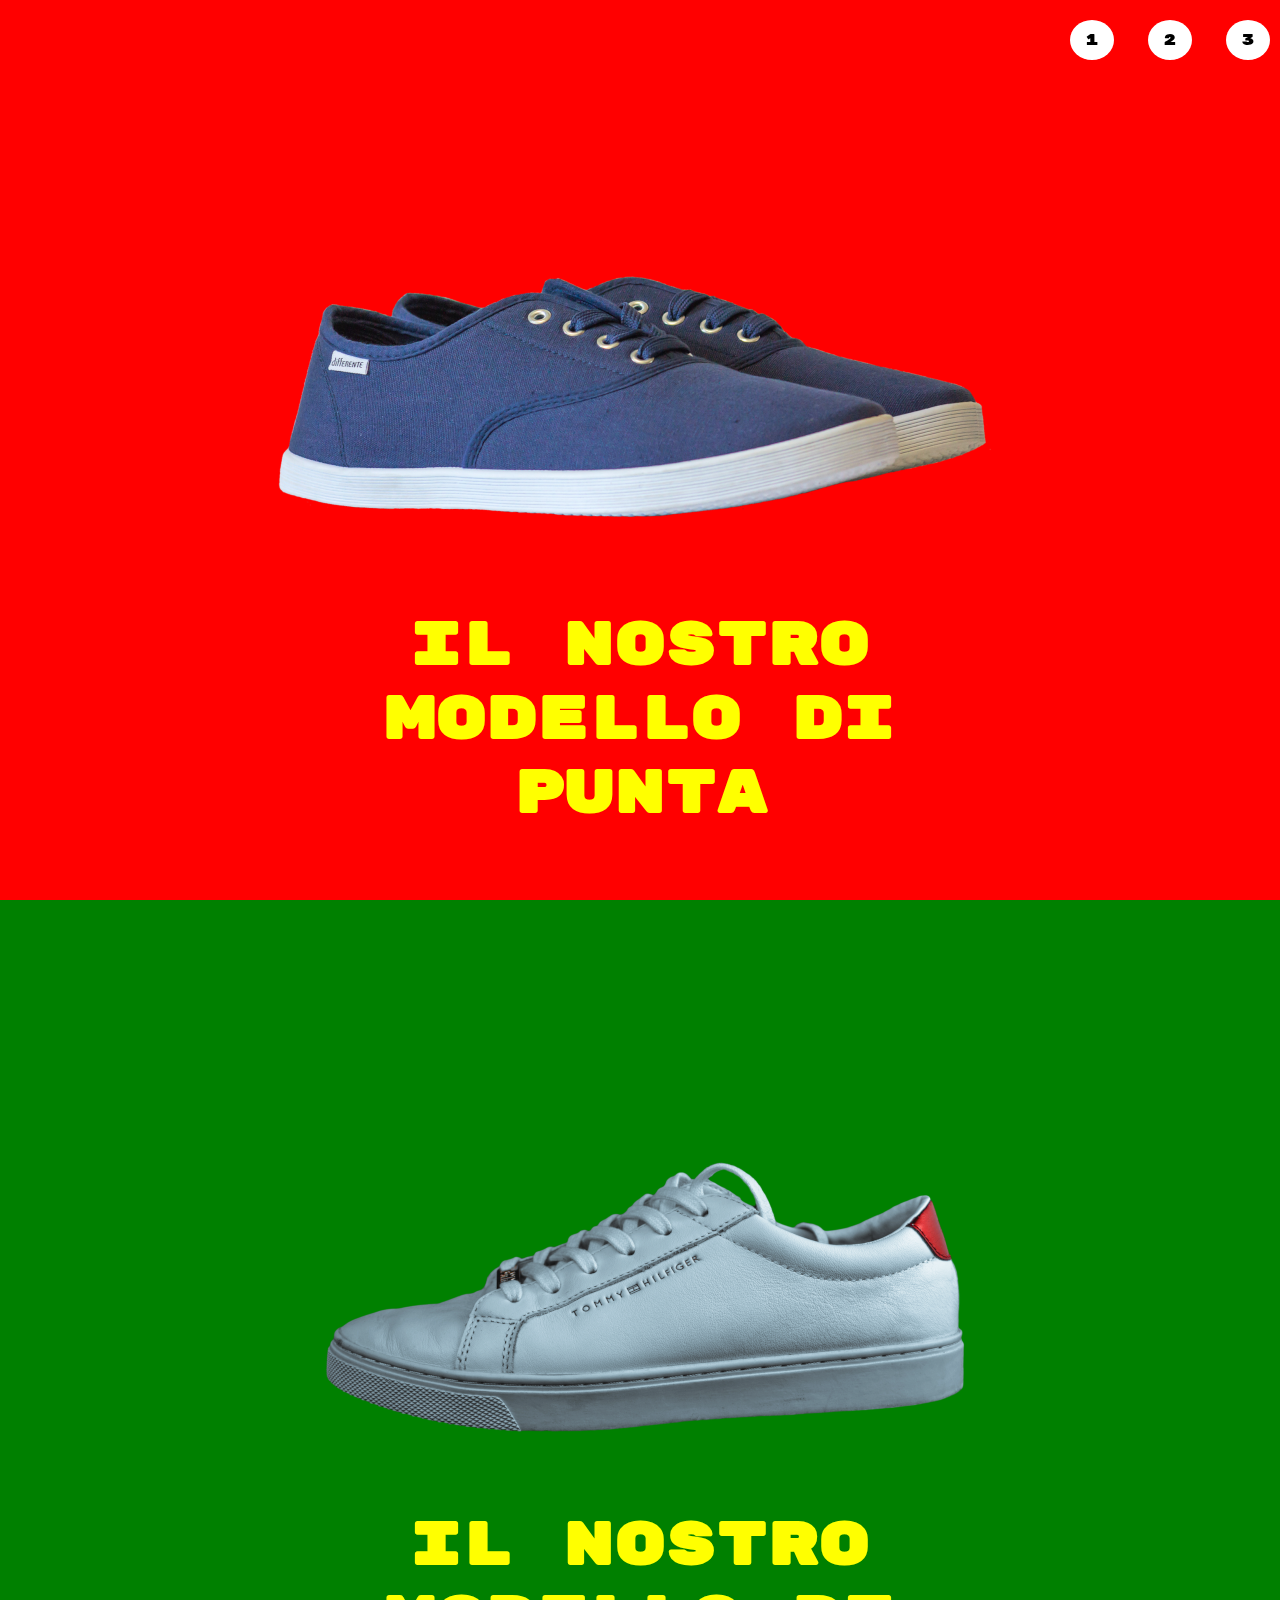
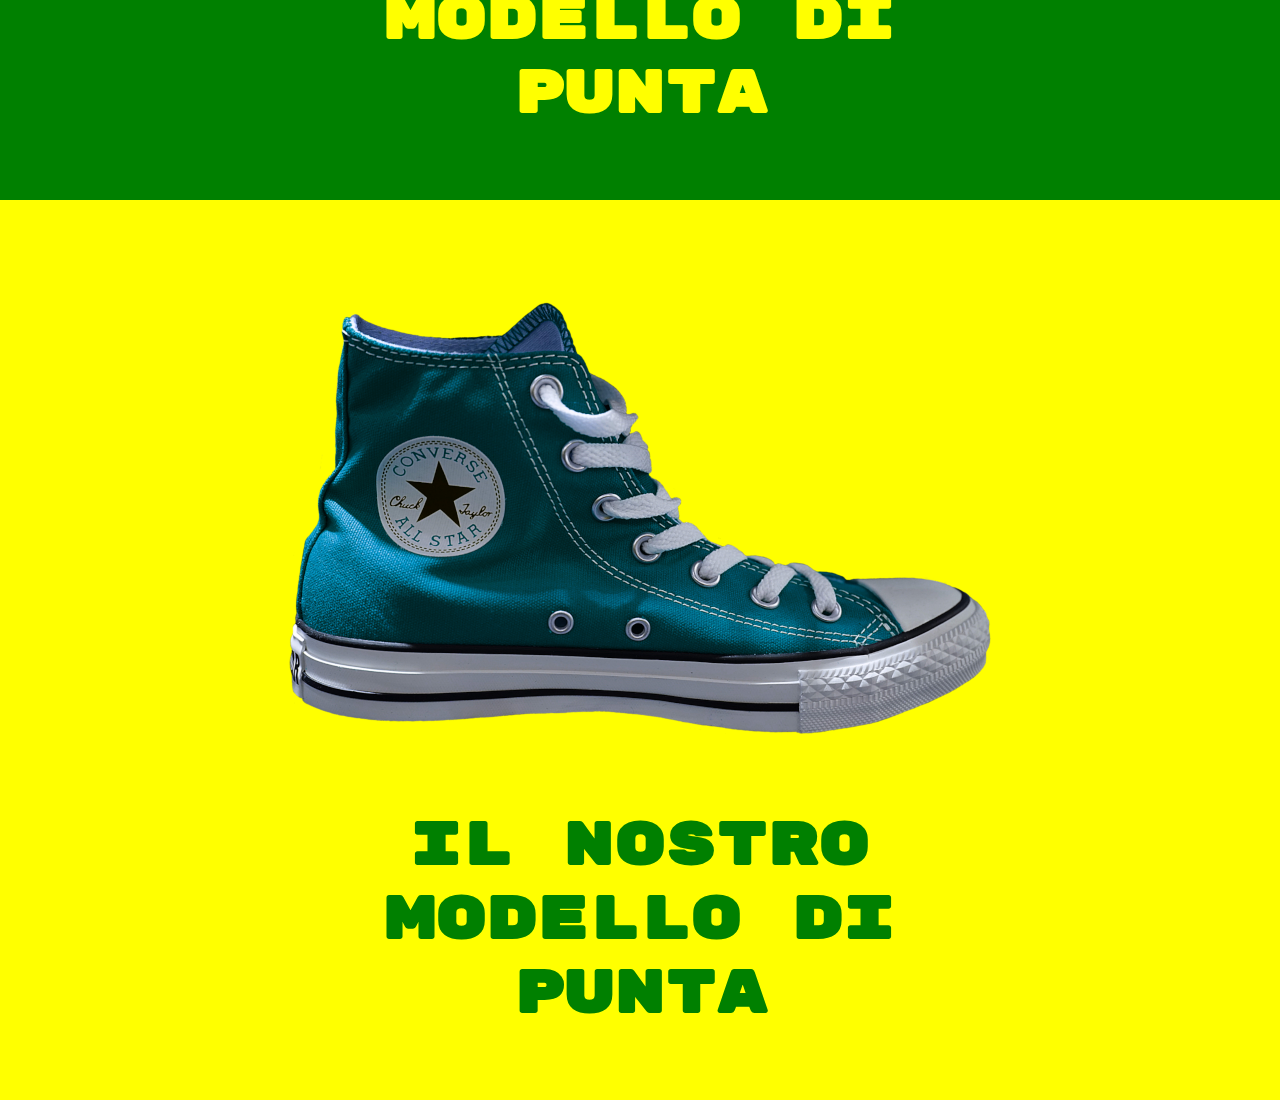
==== bonus/index.html @ 5eb23bd4 "bonus done" ====
<!DOCTYPE html>
<html lang="en">
<head>
    <meta charset="UTF-8">
    <meta http-equiv="X-UA-Compatible" content="IE=edge">
    <meta name="viewport" content="width=device-width, initial-scale=1.0">
    <title>Document</title>
    <link rel="stylesheet" href="./css/style.css">
    <link rel="preconnect" href="https://fonts.googleapis.com">
    <link rel="preconnect" href="https://fonts.gstatic.com" crossorigin>
    <link href="https://fonts.googleapis.com/css2?family=Rubik+Mono+One&display=swap" rel="stylesheet">
</head>
<body>
    <header>
        <nav>
            <a href="#1st-shoes">1</a>
            <a href="#2nd-shoes">2</a>
            <a href="#3rd-shoes">3</a>
        </nav>
    </header>
    <main>
        <div class="box red" id="1st-shoes">
            <div class="content">
                <img src="./img/01.png" alt="Scarpe-1">
                <h2>IL NOSTRO MODELLO DI PUNTA</h2>
            </div>
        </div>
        <div class="box green" id="2nd-shoes">
            <div class="content">
                <img src="./img/02.png" alt="Scarpe-2">
                <h2>IL NOSTRO MODELLO DI PUNTA</h2>
            </div>
        </div>
        <div class="box yellow" id="3rd-shoes">
            <div class="content">
                <img src="./img/03.png" alt="Scarpe-3">
                <h2>IL NOSTRO MODELLO DI PUNTA</h2>
            </div>
        </div>
    </main>
</body>
</html>
---- bonus/css/style.css ----
*{
    margin: 0;
    padding: 0;
    box-sizing: border-box;
}

body{
    font-family: 'Rubik Mono One', sans-serif;
}

/* bonus */

html{
    scroll-behavior: smooth;
}

/* box */

.box{
    width: 100%;
    height: 100vh;
    position: relative;
}

.red{
    background-color: red;
    color: yellow;
}

.green{
    background-color: green;
    color: yellow;
}

.yellow{
    background-color: yellow;
    color: green;
}

/* content */

.content{
    position: absolute;
    left: 50%;
    top: 50%;
    transform: translate(-50%, -50%);
}

.content>h2{
    font-size: 60px;
    text-align: center;
}

/* bonus */

/* header */

nav{
    position: fixed;
    left: 0;
    right: 0;
    top: 0;
    z-index: 20;
    text-align: end;
    padding:30px 0 ;
}

nav>a{
    text-decoration: none;
    color: black;
    background-color: white;
    border-radius: 50%;
    padding: 10px 15px;
    margin: 0 10px

}
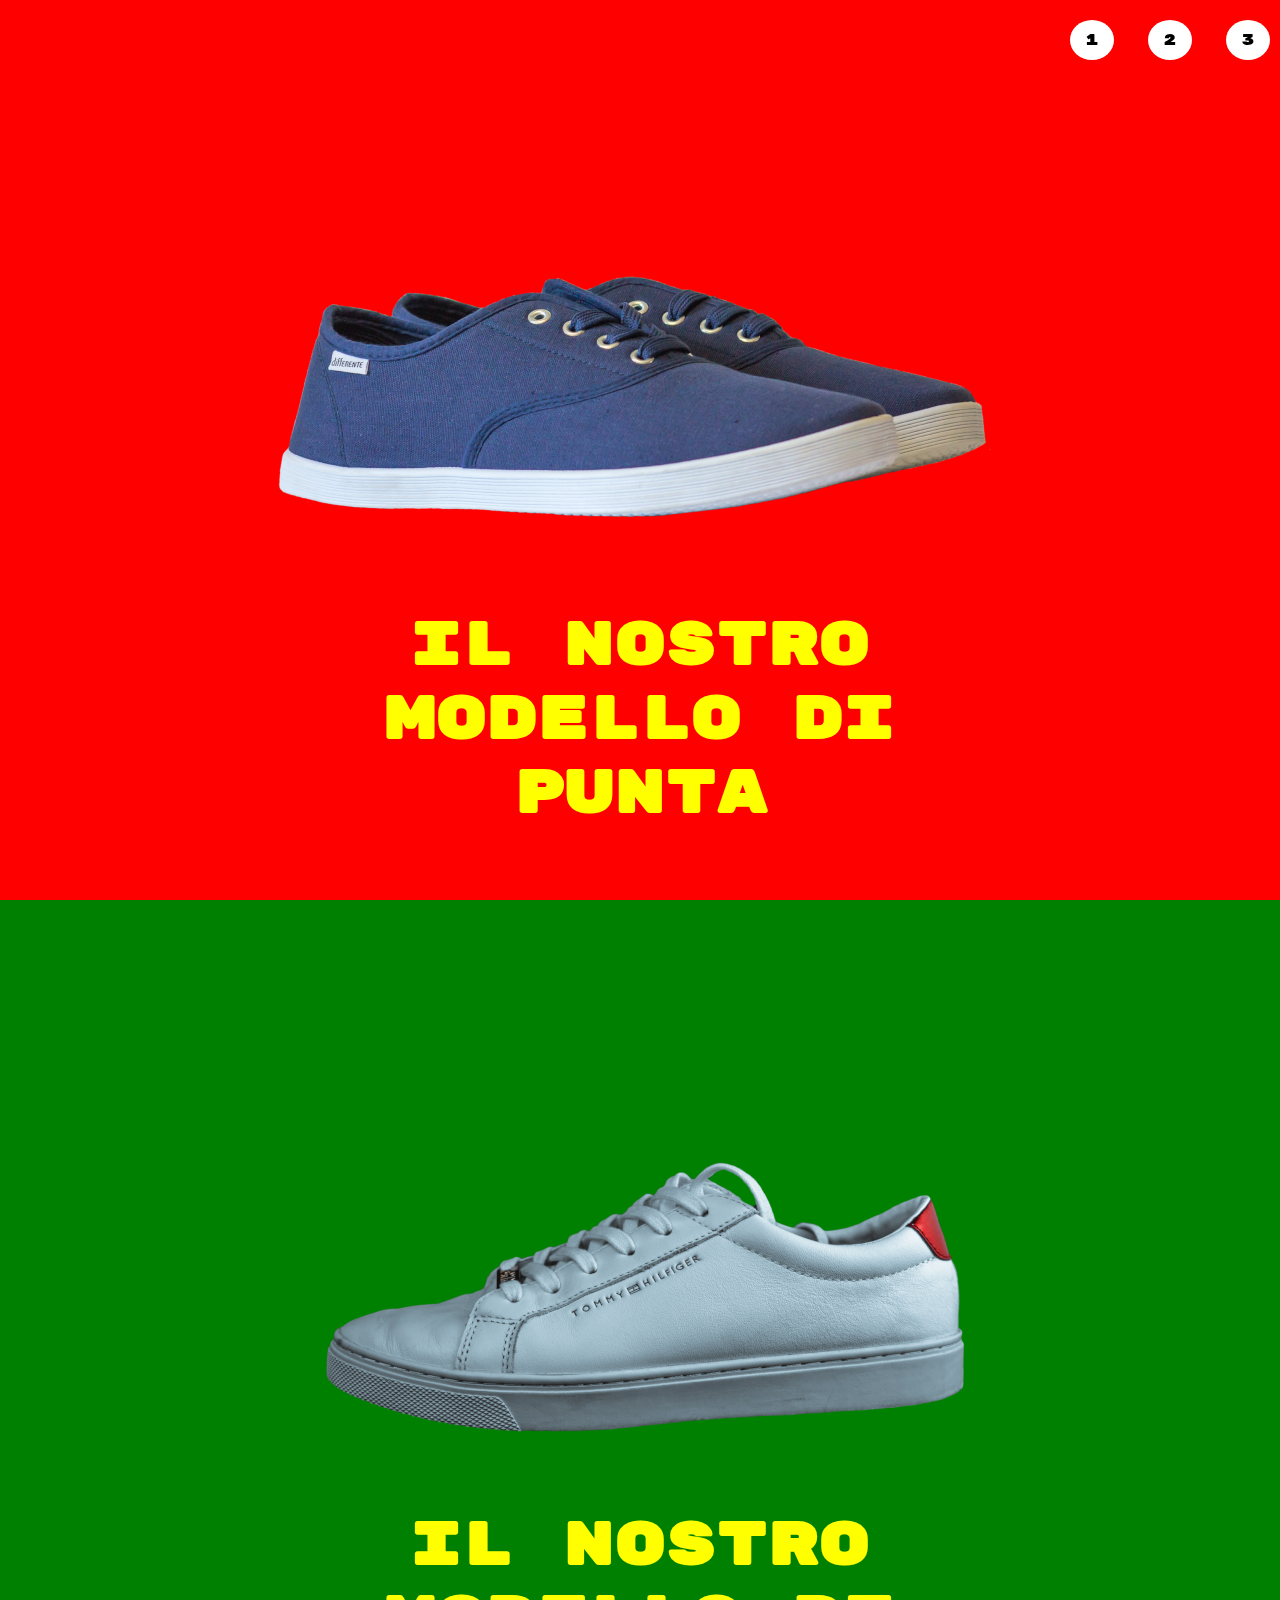
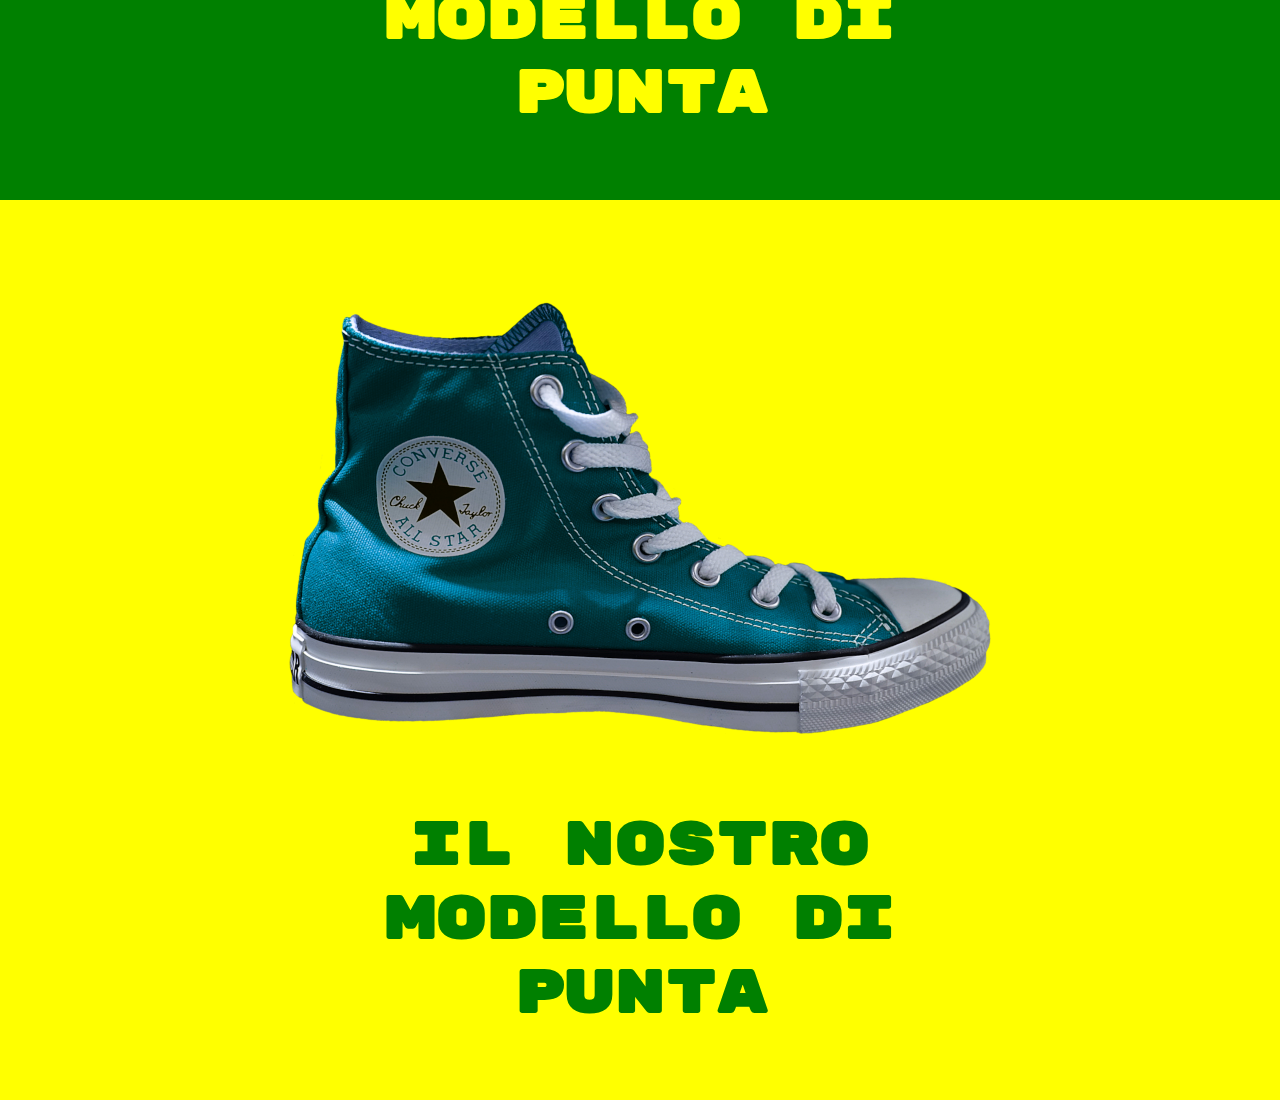
==== commit 88eaa8d6: "ridotte classi" ====
--- a/bonus/index.html
+++ b/bonus/index.html
@@ -13,25 +13,25 @@
 <body>
     <header>
         <nav>
-            <a href="#1st-shoes">1</a>
-            <a href="#2nd-shoes">2</a>
-            <a href="#3rd-shoes">3</a>
+            <a href="#red">1</a>
+            <a href="#green">2</a>
+            <a href="#yellow">3</a>
         </nav>
     </header>
     <main>
-        <div class="box red" id="1st-shoes">
+        <div class="box" id="red">
             <div class="content">
                 <img src="./img/01.png" alt="Scarpe-1">
                 <h2>IL NOSTRO MODELLO DI PUNTA</h2>
             </div>
         </div>
-        <div class="box green" id="2nd-shoes">
+        <div class="box" id="green">
             <div class="content">
                 <img src="./img/02.png" alt="Scarpe-2">
                 <h2>IL NOSTRO MODELLO DI PUNTA</h2>
             </div>
         </div>
-        <div class="box yellow" id="3rd-shoes">
+        <div class="box" id="yellow">
             <div class="content">
                 <img src="./img/03.png" alt="Scarpe-3">
                 <h2>IL NOSTRO MODELLO DI PUNTA</h2>
--- a/bonus/css/style.css
+++ b/bonus/css/style.css
@@ -22,17 +22,17 @@
     position: relative;
 }
 
-.red{
+#red{
     background-color: red;
     color: yellow;
 }
 
-.green{
+#green{
     background-color: green;
     color: yellow;
 }
 
-.yellow{
+#yellow{
     background-color: yellow;
     color: green;
 }
